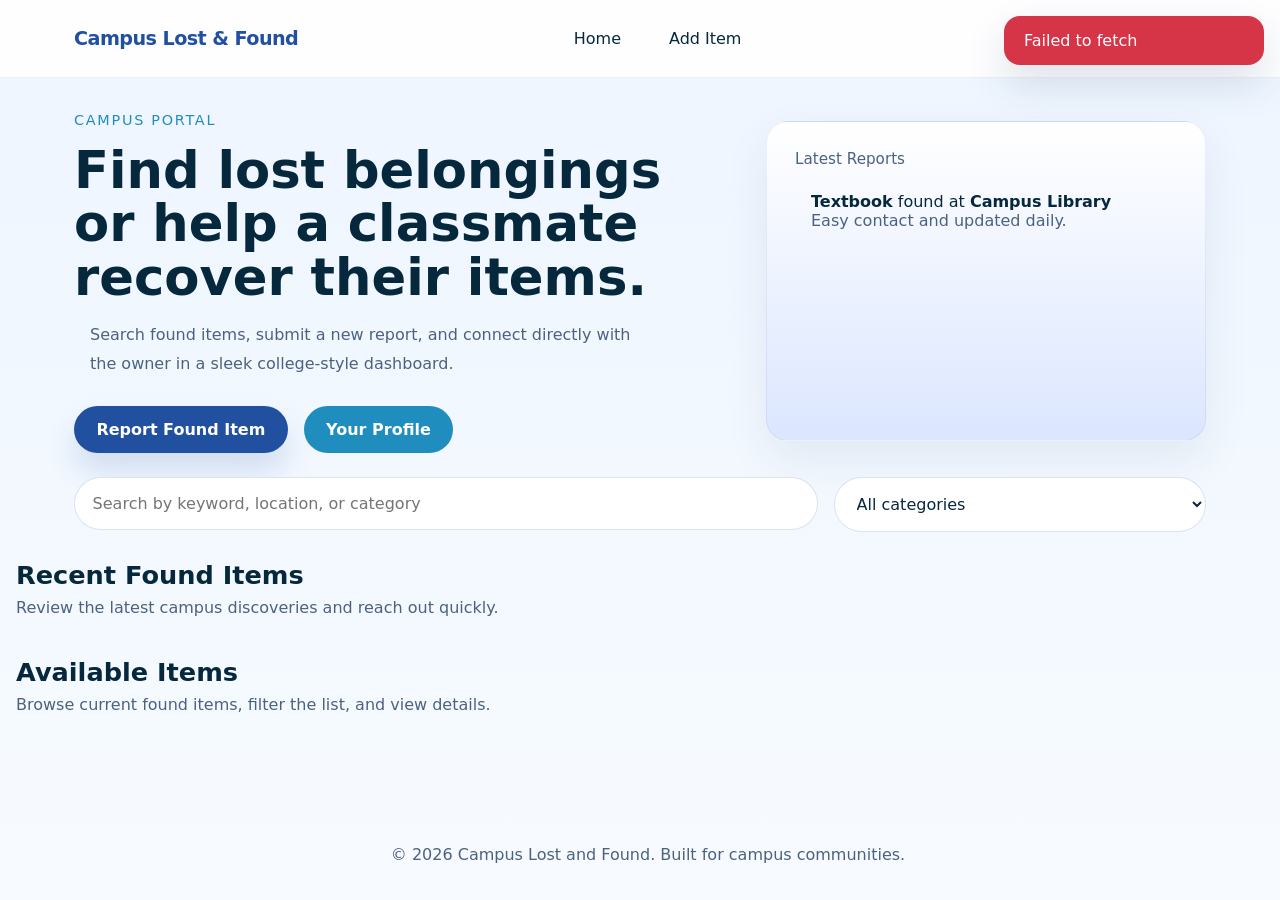
==== index.html @ 1984b352 "Moved" ====
<!DOCTYPE html>
<html lang="en">
<head>
  <meta charset="UTF-8" />
  <meta name="viewport" content="width=device-width, initial-scale=1.0" />
  <title>Campus Lost and Found</title>
  <link rel="icon" type="image/png" href="assets/icons/school.png">
  <link rel="stylesheet" href="css/style.css" />
  <link rel="stylesheet" href="css/home.css" />
  <link rel="stylesheet" href="css/responsive.css" />
</head>
<body>
  <div class="page-shell">
    <header class="site-header">
      <nav class="navbar">
        <a href="index.html" class="brand">Campus Lost & Found</a>
        <div class="nav-links" id="mainNav">
          <a href="index.html">Home</a>
          <a href="add-item.html">Add Item</a>
        </div>
        <div class="nav-actions" id="nav-auth">
          <a href="login.html">Login</a>
          <a href="register.html">Register</a>
        </div>
        <button class="nav-toggle" id="navToggle" aria-label="Toggle navigation">☰</button>
      </nav>
    </header>

    <main class="page-content">
      <section class="hero hero-home">
        <div class="hero-copy">
          <span class="eyebrow">Campus Portal</span>
          <h1>Find lost belongings or help a classmate recover their items.</h1>
          <p>Search found items, submit a new report, and connect directly with the owner in a sleek college-style dashboard.</p>
          <div class="hero-actions">
            <a href="add-item.html" class="btn btn-primary">Report Found Item</a>
            <a href="profile.html" class="btn btn-secondary">Your Profile</a>
          </div>
        </div>
        <div class="hero-visual">
          <div class="hero-card">
            <div class="hero-card-top">Latest Reports</div>
            <div class="hero-card-content">
              <p><strong>Textbook</strong> found at <strong>Campus Library</strong></p>
              <p class="muted">Easy contact and updated daily.</p>
            </div>
          </div>
        </div>
      </section>

      <section class="search-panel">
        <div class="search-group">
          <label for="searchInput" class="sr-only">Search items</label>
          <input id="searchInput" type="search" placeholder="Search by keyword, location, or category" autocomplete="off" />
        </div>
        <div class="filter-group">
          <label for="categoryFilter" class="sr-only">Filter category</label>
          <select id="categoryFilter">
            <option value="all">All categories</option>
            <option value="electronics">Electronics</option>
            <option value="books">Books</option>
            <option value="keys">Keys</option>
            <option value="accessories">Accessories</option>
            <option value="other">Other</option>
          </select>
        </div>
      </section>

      <section class="recent-section">
        <div class="section-header">
          <h2>Recent Found Items</h2>
          <p>Review the latest campus discoveries and reach out quickly.</p>
        </div>
        <div id="recentItems" class="recent-grid"></div>
      </section>

      <section class="items-section">
        <div class="section-header">
          <h2>Available Items</h2>
          <p>Browse current found items, filter the list, and view details.</p>
        </div>
        <div id="itemsGrid" class="card-grid"></div>
        <div id="emptyState" class="empty-state hidden">
          <h3>No items found</h3>
          <p>Try a different search term or category to discover more.</p>
          <a href="add-item.html" class="btn btn-primary">Report an Item</a>
        </div>
      </section>
    </main>

    <footer class="site-footer">
      <div>
        <p>&copy; 2026 Campus Lost and Found. Built for campus communities.</p>
      </div>
    </footer>
  </div>

  <div id="toastContainer" class="toast-container"></div>
  <div id="globalLoader" class="loader-overlay hidden"><div class="loader"></div></div>

  <script type="module" src="js/auth.js"></script>
  <script type="module" src="js/app.js"></script>
</body>
</html>
---- css/style.css ----
:root {
  --bg: #f7fbff;
  --surface: #ffffff;
  --surface-strong: #edf4ff;
  --surface-muted: #d8e4ff;
  --text: #06283d;
  --text-muted: #4b627f;
  --primary: #2150a0;
  --primary-light: #3d72b4;
  --secondary: #1f8dbe;
  --border: rgba(33, 80, 160, 0.12);
  --shadow: 0 18px 45px rgba(19, 55, 91, 0.08);
  --radius: 22px;
  --radius-sm: 14px;
}

* {
  box-sizing: border-box;
}

html {
  scroll-behavior: smooth;
}

body {
  margin: 0;
  min-height: 100%;
  font-family: Inter, system-ui, -apple-system, BlinkMacSystemFont, "Segoe UI", sans-serif;
  background: linear-gradient(180deg, #eef5ff 0%, #f7fbff 100%);
  color: var(--text);
}

h2,
p {
  padding-left: 1rem;
}

img {
  max-width: 100%;
  display: block;
}

a {
  color: inherit;
  text-decoration: none;
}

button,
input,
textarea,
select {
  font: inherit;
}

button {
  cursor: pointer;
}

.page-shell {
  display: flex;
  flex-direction: column;
  min-height: 100vh;
}

.site-header,
.site-footer {
  width: 100%;
}

.site-header {
  backdrop-filter: blur(18px);
  background: rgba(255, 255, 255, 0.9);
  position: sticky;
  top: 0;
  z-index: 20;
  border-bottom: 1px solid rgba(33, 80, 160, 0.08);
}

.navbar {
  max-width: 1180px;
  margin: 0 auto;
  padding: 1rem 1.5rem;
  display: flex;
  align-items: center;
  justify-content: space-between;
  gap: 1rem;
}

.brand {
  font-size: 1.2rem;
  font-weight: 700;
  letter-spacing: -0.03em;
  color: var(--primary);
}

.nav-links,
.nav-actions {
  display: flex;
  gap: 1rem;
  align-items: center;
}

.nav-links a,
.nav-actions a,
.nav-actions button {
  padding: 0.8rem 1rem;
  border-radius: 999px;
  transition: transform 0.2s ease, background 0.2s ease, color 0.2s ease;
  color: var(--text);
  font-weight: 500;
}

.nav-links a:hover,
.nav-actions a:hover,
.nav-actions button:hover {
  transform: translateY(-1px);
}

.btn {
  display: inline-flex;
  align-items: center;
  justify-content: center;
  border: none;
  border-radius: 999px;
  padding: 0.85rem 1.4rem;
  font-weight: 600;
  transition: transform 0.2s ease, box-shadow 0.2s ease, background 0.2s ease;
  text-decoration: none;
}

.btn:hover {
  transform: translateY(-1px);
}

.btn-primary {
  background: var(--primary);
  color: #fff;
  box-shadow: 0 18px 30px rgba(33, 80, 160, 0.16);
}

.btn-secondary {
  background: var(--secondary);
  color: #fff;
}

.btn-ghost {
  background: transparent;
  color: var(--primary);
  border: 1px solid rgba(33, 80, 160, 0.16);
}

.btn-block {
  width: 100%;
}

.btn-sm {
  padding: 0.6rem 1rem;
  font-size: 0.9rem;
  border-radius: 8px;
}

.btn-warn {
  background: #f19a3e;
  color: #fff;
}

.btn-danger {
  background: #d63447;
  color: #fff;
}

.card-shadow {
  background: var(--surface);
  border-radius: var(--radius);
  box-shadow: var(--shadow);
  border: 1px solid rgba(33, 80, 160, 0.08);
}

.section-header {
  margin-bottom: 1rem;
}

.section-header h2 {
  margin: 0;
  font-size: clamp(1.55rem, 2vw, 2rem);
}

.section-header p {
  color: var(--text-muted);
  margin-top: 0.5rem;
}

.hero,
.auth-shell,
.profile-shell,
.details-shell {
  width: 100%;
}

.empty-state {
  margin: 2rem auto;
  padding: 2rem;
  border-radius: var(--radius-sm);
  background: var(--surface-strong);
  border: 1px dashed rgba(33, 80, 160, 0.2);
  text-align: center;
}

.empty-state.hidden {
  display: none;
}

.empty-state h3 {
  margin-top: 0;
}

.muted {
  color: var(--text-muted);
}

.sr-only {
  position: absolute;
  width: 1px;
  height: 1px;
  padding: 0;
  margin: -1px;
  overflow: hidden;
  clip: rect(0, 0, 0, 0);
  white-space: nowrap;
  border: 0;
}

.loader-overlay {
  position: fixed;
  inset: 0;
  display: grid;
  place-items: center;
  background: rgba(255, 255, 255, 0.72);
  z-index: 50;
}

.loader-overlay.hidden {
  display: none;
}

.loader {
  width: 3rem;
  height: 3rem;
  border: 5px solid rgba(33, 80, 160, 0.18);
  border-top-color: var(--primary);
  border-radius: 50%;
  animation: spin 1s linear infinite;
}

@keyframes spin {
  to {
    transform: rotate(360deg);
  }
}

.toast-container {
  position: fixed;
  right: 1rem;
  top: 1rem;
  display: flex;
  flex-direction: column;
  gap: 0.75rem;
  z-index: 60;
}

.toast {
  padding: 0.95rem 1.25rem;
  border-radius: 1rem;
  color: #fff;
  min-width: 260px;
  box-shadow: 0 18px 40px rgba(19, 55, 91, 0.14);
  opacity: 1;
  transition: opacity 0.3s ease, transform 0.3s ease;
}

.toast-success {
  background: #1d6ade;
}

.toast-error {
  background: #d63447;
}

.toast-warning {
  background: #f19a3e;
}

.toast-hide {
  opacity: 0;
  transform: translateY(-10px);
}

.site-footer {
  margin-top: auto;
  padding: 1.25rem 1.5rem;
  text-align: center;
  color: var(--text-muted);
}

.nav-toggle {
  display: none;
  border: none;
  background: transparent;
  font-size: 1.3rem;
  color: var(--primary);
}
---- css/home.css ----
.hero-home {
  display: grid;
  grid-template-columns: 1.2fr 0.8fr;
  gap: 2rem;
  max-width: 1180px;
  margin: 2rem auto 1.5rem;
  padding: 0 1.5rem;
  align-items: center;
}

.hero-copy {
  max-width: 620px;
}

.hero-copy .eyebrow {
  display: inline-flex;
  margin-bottom: 1rem;
  color: var(--secondary);
  text-transform: uppercase;
  letter-spacing: 0.12em;
  font-size: 0.9rem;
}

.hero-copy h1 {
  font-size: clamp(2.6rem, 4vw, 3.5rem);
  margin: 0 0 1rem;
  line-height: 1.05;
}

.hero-copy p {
  color: var(--text-muted);
  max-width: 560px;
  margin-bottom: 1.75rem;
  line-height: 1.8;
}

.hero-actions {
  display: flex;
  gap: 1rem;
  flex-wrap: wrap;
}

.hero-visual {
  display: grid;
  place-items: center;
}

.hero-card {
  width: 100%;
  min-height: 320px;
  border-radius: var(--radius);
  padding: 1.75rem;
  background: linear-gradient(180deg, #ffffff 0%, #dbe6ff 100%);
  box-shadow: var(--shadow);
  border: 1px solid rgba(33, 80, 160, 0.08);
}

.hero-card-top {
  font-size: 0.95rem;
  color: var(--text-muted);
  margin-bottom: 1.5rem;
}

.hero-card-content h3,
.hero-card-content p {
  margin: 0;
}

.search-panel {
  max-width: 1180px;
  margin: 0 auto 1.75rem;
  padding: 0 1.5rem;
  display: grid;
  grid-template-columns: 2fr 1fr;
  gap: 1rem;
}

.search-group input,
.filter-group select {
  width: 100%;
  border-radius: 999px;
  border: 1px solid rgba(33, 80, 160, 0.16);
  padding: 1rem 1.1rem;
  background: #ffffff;
  color: var(--text);
}

.card-grid {
  display: grid;
  grid-template-columns: repeat(3, minmax(0, 1fr));
  gap: 1.5rem;
}

.recent-grid {
  display: grid;
  grid-template-columns: repeat(3, minmax(0, 1fr));
  gap: 1rem;
  margin-bottom: 1.5rem;
}

.item-card,
.recent-card {
  border-radius: var(--radius);
  background: var(--surface);
  overflow: hidden;
  display: flex;
  flex-direction: column;
}

.item-card {
  transition: transform 0.25s ease, box-shadow 0.25s ease;
}

.item-card:hover {
  transform: translateY(-4px);
}

.item-image {
  min-height: 180px;
  background-size: cover;
  background-position: center;
}

.item-card-body {
  padding: 1.35rem;
  display: grid;
  gap: 0.85rem;
}

.item-tag {
  display: inline-flex;
  padding: 0.4rem 0.85rem;
  border-radius: 999px;
  background: rgba(33, 80, 160, 0.08);
  color: var(--primary);
  font-size: 0.85rem;
  width: fit-content;
}

.item-card-body h3 {
  margin: 0;
  font-size: 1.2rem;
}

.card-meta {
  display: flex;
  justify-content: space-between;
  gap: 1rem;
  color: var(--text-muted);
  font-size: 0.9rem;
}

.item-card-actions {
  padding: 1rem 1.35rem 1.35rem;
  display: flex;
  gap: 0.75rem;
  justify-content: flex-end;
  flex-wrap: wrap;
}

.recent-card {
  border: 1px solid rgba(33, 80, 160, 0.08);
  padding: 1.35rem;
  background: #f5f9ff;
}

.recent-card h3 {
  margin: 0 0 0.45rem;
}

.recent-card span {
  display: inline-flex;
  margin-top: 1rem;
  color: var(--text-muted);
  font-size: 0.91rem;
}

.details-shell {
  max-width: 1080px;
  margin: 2rem auto;
  padding: 0 1.5rem;
}

.details-panel {
  overflow: hidden;
}

.details-hero {
  min-height: 420px;
  background-size: cover;
  background-position: center;
}

.details-content {
  padding: 2rem;
  display: grid;
  gap: 1.2rem;
}

.details-meta {
  display: flex;
  flex-wrap: wrap;
  gap: 1.5rem;
  color: var(--text-muted);
  font-weight: 500;
}

.details-section {
  padding: 1.5rem;
  background: var(--surface-strong);
  border-radius: var(--radius-sm);
}

.details-section h3 {
  margin-top: 0;
  color: var(--text);
}

.details-description {
  color: var(--text-muted);
  line-height: 1.85;
  margin: 0;
}

.details-actions {
  display: flex;
  gap: 1rem;
  flex-wrap: wrap;
}

.profile-card {
  max-width: 1180px;
  margin: 2rem auto 1.5rem;
  padding: 1.75rem;
}

.profile-summary {
  display: grid;
  gap: 0.5rem;
}

.profile-summary .eyebrow {
  color: var(--secondary);
  text-transform: uppercase;
  letter-spacing: 0.12em;
  font-size: 0.85rem;
}

.profile-summary h1 {
  margin: 0;
  font-size: clamp(2rem, 2.5vw, 2.6rem);
}

.profile-summary p {
  color: var(--text-muted);
  margin: 0;
}
---- css/responsive.css ----
@media (max-width: 1080px) {
  .hero-home {
    grid-template-columns: 1fr;
  }

  .search-panel {
    grid-template-columns: 1fr;
  }

  .card-grid,
  .recent-grid {
    grid-template-columns: repeat(2, minmax(0, 1fr));
  }
}

@media (max-width: 760px) {
  .navbar {
    flex-wrap: wrap;
    justify-content: space-between;
  }

  .nav-links,
  .nav-actions {
    width: 100%;
    justify-content: center;
    flex-wrap: wrap;
    margin-top: 0.75rem;
    display: none;
  }

  .nav-toggle {
    display: block;
  }

  .nav-links.nav-open,
  .nav-actions.nav-open {
    display: flex;
  }

  .hero-home {
    padding: 1.5rem;
  }

  .card-grid,
  .recent-grid {
    grid-template-columns: 1fr;
  }

  .details-hero {
    min-height: 240px;
  }

  .auth-card {
    margin: 1.5rem 1rem;
    padding: 1.5rem;
  }

  .site-footer,
  .navbar,
  .auth-footer {
    padding: 1rem;
  }
}

@media (max-width: 520px) {
  .navbar,
  .hero-home,
  .search-panel,
  .details-shell,
  .profile-card {
    padding: 0 1rem;
  }

  .hero-copy h1 {
    font-size: 2rem;
  }

  .item-card-actions {
    justify-content: stretch;
  }
}
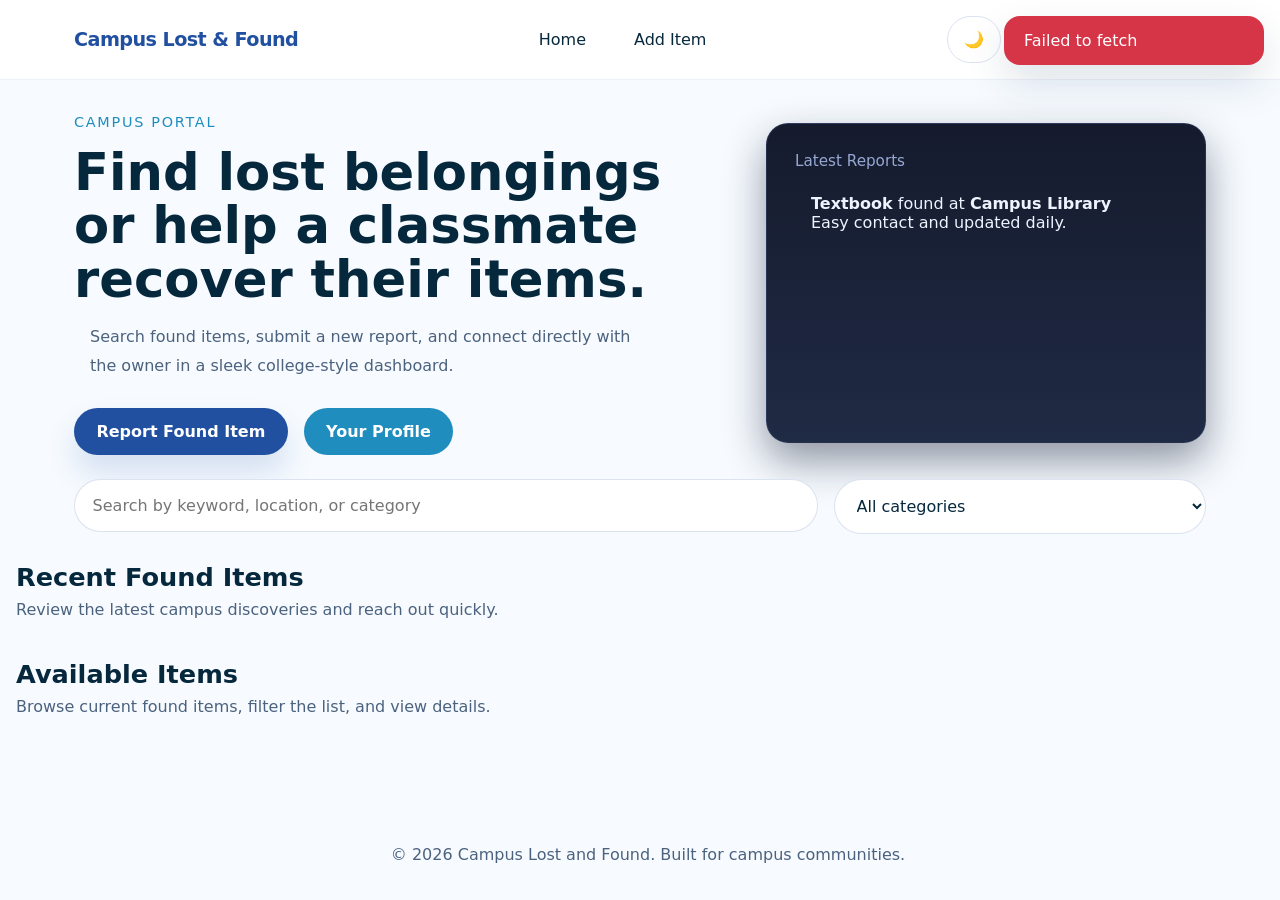
==== commit f4c531ba: "added dark theme" ====
--- a/index.html
+++ b/index.html
@@ -1,104 +1,104 @@
-<!DOCTYPE html>
-<html lang="en">
-<head>
-  <meta charset="UTF-8" />
-  <meta name="viewport" content="width=device-width, initial-scale=1.0" />
-  <title>Campus Lost and Found</title>
-  <link rel="icon" type="image/png" href="assets/icons/school.png">
-  <link rel="stylesheet" href="css/style.css" />
-  <link rel="stylesheet" href="css/home.css" />
-  <link rel="stylesheet" href="css/responsive.css" />
-</head>
-<body>
-  <div class="page-shell">
-    <header class="site-header">
-      <nav class="navbar">
-        <a href="index.html" class="brand">Campus Lost & Found</a>
-        <div class="nav-links" id="mainNav">
-          <a href="index.html">Home</a>
-          <a href="add-item.html">Add Item</a>
-        </div>
-        <div class="nav-actions" id="nav-auth">
-          <a href="login.html">Login</a>
-          <a href="register.html">Register</a>
-        </div>
-        <button class="nav-toggle" id="navToggle" aria-label="Toggle navigation">☰</button>
-      </nav>
-    </header>
-
-    <main class="page-content">
-      <section class="hero hero-home">
-        <div class="hero-copy">
-          <span class="eyebrow">Campus Portal</span>
-          <h1>Find lost belongings or help a classmate recover their items.</h1>
-          <p>Search found items, submit a new report, and connect directly with the owner in a sleek college-style dashboard.</p>
-          <div class="hero-actions">
-            <a href="add-item.html" class="btn btn-primary">Report Found Item</a>
-            <a href="profile.html" class="btn btn-secondary">Your Profile</a>
-          </div>
-        </div>
-        <div class="hero-visual">
-          <div class="hero-card">
-            <div class="hero-card-top">Latest Reports</div>
-            <div class="hero-card-content">
-              <p><strong>Textbook</strong> found at <strong>Campus Library</strong></p>
-              <p class="muted">Easy contact and updated daily.</p>
-            </div>
-          </div>
-        </div>
-      </section>
-
-      <section class="search-panel">
-        <div class="search-group">
-          <label for="searchInput" class="sr-only">Search items</label>
-          <input id="searchInput" type="search" placeholder="Search by keyword, location, or category" autocomplete="off" />
-        </div>
-        <div class="filter-group">
-          <label for="categoryFilter" class="sr-only">Filter category</label>
-          <select id="categoryFilter">
-            <option value="all">All categories</option>
-            <option value="electronics">Electronics</option>
-            <option value="books">Books</option>
-            <option value="keys">Keys</option>
-            <option value="accessories">Accessories</option>
-            <option value="other">Other</option>
-          </select>
-        </div>
-      </section>
-
-      <section class="recent-section">
-        <div class="section-header">
-          <h2>Recent Found Items</h2>
-          <p>Review the latest campus discoveries and reach out quickly.</p>
-        </div>
-        <div id="recentItems" class="recent-grid"></div>
-      </section>
-
-      <section class="items-section">
-        <div class="section-header">
-          <h2>Available Items</h2>
-          <p>Browse current found items, filter the list, and view details.</p>
-        </div>
-        <div id="itemsGrid" class="card-grid"></div>
-        <div id="emptyState" class="empty-state hidden">
-          <h3>No items found</h3>
-          <p>Try a different search term or category to discover more.</p>
-          <a href="add-item.html" class="btn btn-primary">Report an Item</a>
-        </div>
-      </section>
-    </main>
-
-    <footer class="site-footer">
-      <div>
-        <p>&copy; 2026 Campus Lost and Found. Built for campus communities.</p>
-      </div>
-    </footer>
-  </div>
-
-  <div id="toastContainer" class="toast-container"></div>
-  <div id="globalLoader" class="loader-overlay hidden"><div class="loader"></div></div>
-
-  <script type="module" src="js/auth.js"></script>
-  <script type="module" src="js/app.js"></script>
-</body>
-</html>
+<!DOCTYPE html>
+<html lang="en">
+<head>
+  <meta charset="UTF-8" />
+  <meta name="viewport" content="width=device-width, initial-scale=1.0" />
+  <title>Campus Lost and Found</title>
+  <link rel="icon" type="image/png" href="assets/icons/school.png">
+  <link rel="stylesheet" href="css/style.css" />
+  <link rel="stylesheet" href="css/home.css" />
+  <link rel="stylesheet" href="css/responsive.css" />
+</head>
+<body>
+  <div class="page-shell">
+    <header class="site-header">
+      <nav class="navbar">
+        <a href="index.html" class="brand">Campus Lost & Found</a>
+        <div class="nav-links" id="mainNav">
+          <a href="index.html">Home</a>
+          <a href="add-item.html">Add Item</a>
+        </div>
+        <div class="nav-actions" id="nav-auth">
+          <a href="login.html">Login</a>
+          <a href="register.html">Register</a>
+        </div>
+        <button type="button" class="nav-toggle" id="navToggle" aria-label="Toggle navigation">☰</button>
+      </nav>
+    </header>
+
+    <main class="page-content">
+      <section class="hero hero-home">
+        <div class="hero-copy">
+          <span class="eyebrow">Campus Portal</span>
+          <h1>Find lost belongings or help a classmate recover their items.</h1>
+          <p>Search found items, submit a new report, and connect directly with the owner in a sleek college-style dashboard.</p>
+          <div class="hero-actions">
+            <a href="add-item.html" class="btn btn-primary">Report Found Item</a>
+            <a href="profile.html" class="btn btn-secondary">Your Profile</a>
+          </div>
+        </div>
+        <div class="hero-visual">
+          <div class="hero-card">
+            <div class="hero-card-top">Latest Reports</div>
+            <div class="hero-card-content">
+              <p><strong>Textbook</strong> found at <strong>Campus Library</strong></p>
+              <p class="muted">Easy contact and updated daily.</p>
+            </div>
+          </div>
+        </div>
+      </section>
+
+      <section class="search-panel">
+        <div class="search-group">
+          <label for="searchInput" class="sr-only">Search items</label>
+          <input id="searchInput" type="search" placeholder="Search by keyword, location, or category" autocomplete="off" />
+        </div>
+        <div class="filter-group">
+          <label for="categoryFilter" class="sr-only">Filter category</label>
+          <select id="categoryFilter">
+            <option value="all">All categories</option>
+            <option value="electronics">Electronics</option>
+            <option value="books">Books</option>
+            <option value="keys">Keys</option>
+            <option value="accessories">Accessories</option>
+            <option value="other">Other</option>
+          </select>
+        </div>
+      </section>
+
+      <section class="recent-section">
+        <div class="section-header">
+          <h2>Recent Found Items</h2>
+          <p>Review the latest campus discoveries and reach out quickly.</p>
+        </div>
+        <div id="recentItems" class="recent-grid"></div>
+      </section>
+
+      <section class="items-section">
+        <div class="section-header">
+          <h2>Available Items</h2>
+          <p>Browse current found items, filter the list, and view details.</p>
+        </div>
+        <div id="itemsGrid" class="card-grid"></div>
+        <div id="emptyState" class="empty-state hidden">
+          <h3>No items found</h3>
+          <p>Try a different search term or category to discover more.</p>
+          <a href="add-item.html" class="btn btn-primary">Report an Item</a>
+        </div>
+      </section>
+    </main>
+
+    <footer class="site-footer">
+      <div>
+        <p>&copy; 2026 Campus Lost and Found. Built for campus communities.</p>
+      </div>
+    </footer>
+  </div>
+
+  <div id="toastContainer" class="toast-container"></div>
+  <div id="globalLoader" class="loader-overlay hidden"><div class="loader"></div></div>
+
+  <script type="module" src="js/auth.js"></script>
+  <script type="module" src="js/app.js"></script>
+</body>
+</html>
--- a/css/style.css
+++ b/css/style.css
@@ -1,311 +1,340 @@
-:root {
-  --bg: #f7fbff;
-  --surface: #ffffff;
-  --surface-strong: #edf4ff;
-  --surface-muted: #d8e4ff;
-  --text: #06283d;
-  --text-muted: #4b627f;
-  --primary: #2150a0;
-  --primary-light: #3d72b4;
-  --secondary: #1f8dbe;
-  --border: rgba(33, 80, 160, 0.12);
-  --shadow: 0 18px 45px rgba(19, 55, 91, 0.08);
-  --radius: 22px;
-  --radius-sm: 14px;
-}
-
-* {
-  box-sizing: border-box;
-}
-
-html {
-  scroll-behavior: smooth;
-}
-
-body {
-  margin: 0;
-  min-height: 100%;
-  font-family: Inter, system-ui, -apple-system, BlinkMacSystemFont, "Segoe UI", sans-serif;
-  background: linear-gradient(180deg, #eef5ff 0%, #f7fbff 100%);
-  color: var(--text);
-}
-
-h2,
-p {
-  padding-left: 1rem;
-}
-
-img {
-  max-width: 100%;
-  display: block;
-}
-
-a {
-  color: inherit;
-  text-decoration: none;
-}
-
-button,
-input,
-textarea,
-select {
-  font: inherit;
-}
-
-button {
-  cursor: pointer;
-}
-
-.page-shell {
-  display: flex;
-  flex-direction: column;
-  min-height: 100vh;
-}
-
-.site-header,
-.site-footer {
-  width: 100%;
-}
-
-.site-header {
-  backdrop-filter: blur(18px);
-  background: rgba(255, 255, 255, 0.9);
-  position: sticky;
-  top: 0;
-  z-index: 20;
-  border-bottom: 1px solid rgba(33, 80, 160, 0.08);
-}
-
-.navbar {
-  max-width: 1180px;
-  margin: 0 auto;
-  padding: 1rem 1.5rem;
-  display: flex;
-  align-items: center;
-  justify-content: space-between;
-  gap: 1rem;
-}
-
-.brand {
-  font-size: 1.2rem;
-  font-weight: 700;
-  letter-spacing: -0.03em;
-  color: var(--primary);
-}
-
-.nav-links,
-.nav-actions {
-  display: flex;
-  gap: 1rem;
-  align-items: center;
-}
-
-.nav-links a,
-.nav-actions a,
-.nav-actions button {
-  padding: 0.8rem 1rem;
-  border-radius: 999px;
-  transition: transform 0.2s ease, background 0.2s ease, color 0.2s ease;
-  color: var(--text);
-  font-weight: 500;
-}
-
-.nav-links a:hover,
-.nav-actions a:hover,
-.nav-actions button:hover {
-  transform: translateY(-1px);
-}
-
-.btn {
-  display: inline-flex;
-  align-items: center;
-  justify-content: center;
-  border: none;
-  border-radius: 999px;
-  padding: 0.85rem 1.4rem;
-  font-weight: 600;
-  transition: transform 0.2s ease, box-shadow 0.2s ease, background 0.2s ease;
-  text-decoration: none;
-}
-
-.btn:hover {
-  transform: translateY(-1px);
-}
-
-.btn-primary {
-  background: var(--primary);
-  color: #fff;
-  box-shadow: 0 18px 30px rgba(33, 80, 160, 0.16);
-}
-
-.btn-secondary {
-  background: var(--secondary);
-  color: #fff;
-}
-
-.btn-ghost {
-  background: transparent;
-  color: var(--primary);
-  border: 1px solid rgba(33, 80, 160, 0.16);
-}
-
-.btn-block {
-  width: 100%;
-}
-
-.btn-sm {
-  padding: 0.6rem 1rem;
-  font-size: 0.9rem;
-  border-radius: 8px;
-}
-
-.btn-warn {
-  background: #f19a3e;
-  color: #fff;
-}
-
-.btn-danger {
-  background: #d63447;
-  color: #fff;
-}
-
-.card-shadow {
-  background: var(--surface);
-  border-radius: var(--radius);
-  box-shadow: var(--shadow);
-  border: 1px solid rgba(33, 80, 160, 0.08);
-}
-
-.section-header {
-  margin-bottom: 1rem;
-}
-
-.section-header h2 {
-  margin: 0;
-  font-size: clamp(1.55rem, 2vw, 2rem);
-}
-
-.section-header p {
-  color: var(--text-muted);
-  margin-top: 0.5rem;
-}
-
-.hero,
-.auth-shell,
-.profile-shell,
-.details-shell {
-  width: 100%;
-}
-
-.empty-state {
-  margin: 2rem auto;
-  padding: 2rem;
-  border-radius: var(--radius-sm);
-  background: var(--surface-strong);
-  border: 1px dashed rgba(33, 80, 160, 0.2);
-  text-align: center;
-}
-
-.empty-state.hidden {
-  display: none;
-}
-
-.empty-state h3 {
-  margin-top: 0;
-}
-
-.muted {
-  color: var(--text-muted);
-}
-
-.sr-only {
-  position: absolute;
-  width: 1px;
-  height: 1px;
-  padding: 0;
-  margin: -1px;
-  overflow: hidden;
-  clip: rect(0, 0, 0, 0);
-  white-space: nowrap;
-  border: 0;
-}
-
-.loader-overlay {
-  position: fixed;
-  inset: 0;
-  display: grid;
-  place-items: center;
-  background: rgba(255, 255, 255, 0.72);
-  z-index: 50;
-}
-
-.loader-overlay.hidden {
-  display: none;
-}
-
-.loader {
-  width: 3rem;
-  height: 3rem;
-  border: 5px solid rgba(33, 80, 160, 0.18);
-  border-top-color: var(--primary);
-  border-radius: 50%;
-  animation: spin 1s linear infinite;
-}
-
-@keyframes spin {
-  to {
-    transform: rotate(360deg);
-  }
-}
-
-.toast-container {
-  position: fixed;
-  right: 1rem;
-  top: 1rem;
-  display: flex;
-  flex-direction: column;
-  gap: 0.75rem;
-  z-index: 60;
-}
-
-.toast {
-  padding: 0.95rem 1.25rem;
-  border-radius: 1rem;
-  color: #fff;
-  min-width: 260px;
-  box-shadow: 0 18px 40px rgba(19, 55, 91, 0.14);
-  opacity: 1;
-  transition: opacity 0.3s ease, transform 0.3s ease;
-}
-
-.toast-success {
-  background: #1d6ade;
-}
-
-.toast-error {
-  background: #d63447;
-}
-
-.toast-warning {
-  background: #f19a3e;
-}
-
-.toast-hide {
-  opacity: 0;
-  transform: translateY(-10px);
-}
-
-.site-footer {
-  margin-top: auto;
-  padding: 1.25rem 1.5rem;
-  text-align: center;
-  color: var(--text-muted);
-}
-
-.nav-toggle {
-  display: none;
-  border: none;
-  background: transparent;
-  font-size: 1.3rem;
-  color: var(--primary);
-}
+:root {
+  --bg: #f7fbff;
+  --surface: #ffffff;
+  --surface-strong: #edf4ff;
+  --surface-muted: #d8e4ff;
+  --text: #06283d;
+  --text-muted: #4b627f;
+  --primary: #2150a0;
+  --primary-light: #3d72b4;
+  --secondary: #1f8dbe;
+  --border: rgba(33, 80, 160, 0.12);
+  --shadow: 0 18px 45px rgba(19, 55, 91, 0.08);
+  --radius: 22px;
+  --radius-sm: 14px;
+}
+
+body.dark-theme {
+  --bg: #090d16;
+  --surface: #111827;
+  --surface-strong: #141d2f;
+  --surface-muted: #1f293b;
+  --text: #e7f1ff;
+  --text-muted: #9bb5db;
+  --primary: #64b5ff;
+  --primary-light: #8cc9ff;
+  --secondary: #7c9cff;
+  --border: rgba(100, 181, 255, 0.18);
+  --shadow: 0 22px 60px rgba(0, 0, 0, 0.35);
+  background: linear-gradient(180deg, #090d16 0%, #0d1424 100%);
+}
+
+body.dark-theme .site-header {
+  background: rgba(11, 18, 34, 0.9);
+  border-bottom: 1px solid rgba(100, 181, 255, 0.14);
+}
+
+body.dark-theme .loader-overlay {
+  background: rgba(8, 13, 24, 0.8);
+}
+
+* {
+  box-sizing: border-box;
+}
+
+html {
+  scroll-behavior: smooth;
+}
+
+body {
+  margin: 0;
+  min-height: 100%;
+  font-family: Inter, system-ui, -apple-system, BlinkMacSystemFont, "Segoe UI", sans-serif;
+  background: var(--bg);
+  color: var(--text);
+}
+
+h2,
+p {
+  padding-left: 1rem;
+}
+
+img {
+  max-width: 100%;
+  display: block;
+}
+
+a {
+  color: inherit;
+  text-decoration: none;
+}
+
+button,
+input,
+textarea,
+select {
+  font: inherit;
+}
+
+button {
+  cursor: pointer;
+}
+
+.page-shell {
+  display: flex;
+  flex-direction: column;
+  min-height: 100vh;
+}
+
+.site-header,
+.site-footer {
+  width: 100%;
+}
+
+.site-header {
+  backdrop-filter: blur(18px);
+  background: rgba(255, 255, 255, 0.9);
+  position: sticky;
+  top: 0;
+  z-index: 20;
+  border-bottom: 1px solid rgba(33, 80, 160, 0.08);
+}
+
+body.dark-theme .site-header {
+  background: rgba(11, 18, 34, 0.9);
+  border-bottom: 1px solid rgba(100, 181, 255, 0.14);
+}
+
+.navbar {
+  max-width: 1180px;
+  margin: 0 auto;
+  padding: 1rem 1.5rem;
+  display: flex;
+  align-items: center;
+  justify-content: space-between;
+  gap: 1rem;
+}
+
+.brand {
+  font-size: 1.2rem;
+  font-weight: 700;
+  letter-spacing: -0.03em;
+  color: var(--primary);
+}
+
+.nav-links,
+.nav-actions {
+  display: flex;
+  gap: 1rem;
+  align-items: center;
+}
+
+.nav-links a,
+.nav-actions a,
+.nav-actions button {
+  padding: 0.8rem 1rem;
+  border-radius: 999px;
+  transition: transform 0.2s ease, background 0.2s ease, color 0.2s ease;
+  color: var(--text);
+  font-weight: 500;
+}
+
+.nav-links a:hover,
+.nav-actions a:hover,
+.nav-actions button:hover {
+  transform: translateY(-1px);
+}
+
+.btn {
+  display: inline-flex;
+  align-items: center;
+  justify-content: center;
+  border: none;
+  border-radius: 999px;
+  padding: 0.85rem 1.4rem;
+  font-weight: 600;
+  transition: transform 0.2s ease, box-shadow 0.2s ease, background 0.2s ease;
+  text-decoration: none;
+}
+
+.btn:hover {
+  transform: translateY(-1px);
+}
+
+.btn-primary {
+  background: var(--primary);
+  color: #fff;
+  box-shadow: 0 18px 30px rgba(33, 80, 160, 0.16);
+}
+
+.btn-secondary {
+  background: var(--secondary);
+  color: #fff;
+}
+
+.btn-ghost {
+  background: transparent;
+  color: var(--primary);
+  border: 1px solid rgba(33, 80, 160, 0.16);
+}
+
+.btn-block {
+  width: 100%;
+}
+
+.btn-sm {
+  padding: 0.6rem 1rem;
+  font-size: 0.9rem;
+  border-radius: 8px;
+}
+
+.btn-warn {
+  background: #f19a3e;
+  color: #fff;
+}
+
+.btn-danger {
+  background: #d63447;
+  color: #fff;
+}
+
+.card-shadow {
+  background: var(--surface);
+  border-radius: var(--radius);
+  box-shadow: var(--shadow);
+  border: 1px solid var(--border);
+}
+
+.section-header {
+  margin-bottom: 1rem;
+}
+
+.section-header h2 {
+  margin: 0;
+  font-size: clamp(1.55rem, 2vw, 2rem);
+}
+
+.section-header p {
+  color: var(--text-muted);
+  margin-top: 0.5rem;
+}
+
+.hero,
+.auth-shell,
+.profile-shell,
+.details-shell {
+  width: 100%;
+}
+
+.empty-state {
+  margin: 2rem auto;
+  padding: 2rem;
+  border-radius: var(--radius-sm);
+  background: var(--surface-strong);
+  border: 1px dashed rgba(33, 80, 160, 0.2);
+  text-align: center;
+}
+
+.empty-state.hidden {
+  display: none;
+}
+
+.empty-state h3 {
+  margin-top: 0;
+}
+
+.muted {
+  color: var(--text-muted);
+}
+
+.sr-only {
+  position: absolute;
+  width: 1px;
+  height: 1px;
+  padding: 0;
+  margin: -1px;
+  overflow: hidden;
+  clip: rect(0, 0, 0, 0);
+  white-space: nowrap;
+  border: 0;
+}
+
+.loader-overlay {
+  position: fixed;
+  inset: 0;
+  display: grid;
+  place-items: center;
+  background: rgba(255, 255, 255, 0.72);
+  z-index: 50;
+}
+
+.loader-overlay.hidden {
+  display: none;
+}
+
+.loader {
+  width: 3rem;
+  height: 3rem;
+  border: 5px solid rgba(33, 80, 160, 0.18);
+  border-top-color: var(--primary);
+  border-radius: 50%;
+  animation: spin 1s linear infinite;
+}
+
+@keyframes spin {
+  to {
+    transform: rotate(360deg);
+  }
+}
+
+.toast-container {
+  position: fixed;
+  right: 1rem;
+  top: 1rem;
+  display: flex;
+  flex-direction: column;
+  gap: 0.75rem;
+  z-index: 60;
+}
+
+.toast {
+  padding: 0.95rem 1.25rem;
+  border-radius: 1rem;
+  color: #fff;
+  min-width: 260px;
+  box-shadow: 0 18px 40px rgba(19, 55, 91, 0.14);
+  opacity: 1;
+  transition: opacity 0.3s ease, transform 0.3s ease;
+}
+
+.toast-success {
+  background: #1d6ade;
+}
+
+.toast-error {
+  background: #d63447;
+}
+
+.toast-warning {
+  background: #f19a3e;
+}
+
+.toast-hide {
+  opacity: 0;
+  transform: translateY(-10px);
+}
+
+.site-footer {
+  margin-top: auto;
+  padding: 1.25rem 1.5rem;
+  text-align: center;
+  color: var(--text-muted);
+}
+
+.nav-toggle {
+  display: none;
+  border: none;
+  background: transparent;
+  font-size: 1.3rem;
+  color: var(--primary);
+}
--- a/css/home.css
+++ b/css/home.css
@@ -1,257 +1,277 @@
-.hero-home {
-  display: grid;
-  grid-template-columns: 1.2fr 0.8fr;
-  gap: 2rem;
-  max-width: 1180px;
-  margin: 2rem auto 1.5rem;
-  padding: 0 1.5rem;
-  align-items: center;
-}
-
-.hero-copy {
-  max-width: 620px;
-}
-
-.hero-copy .eyebrow {
-  display: inline-flex;
-  margin-bottom: 1rem;
-  color: var(--secondary);
-  text-transform: uppercase;
-  letter-spacing: 0.12em;
-  font-size: 0.9rem;
-}
-
-.hero-copy h1 {
-  font-size: clamp(2.6rem, 4vw, 3.5rem);
-  margin: 0 0 1rem;
-  line-height: 1.05;
-}
-
-.hero-copy p {
-  color: var(--text-muted);
-  max-width: 560px;
-  margin-bottom: 1.75rem;
-  line-height: 1.8;
-}
-
-.hero-actions {
-  display: flex;
-  gap: 1rem;
-  flex-wrap: wrap;
-}
-
-.hero-visual {
-  display: grid;
-  place-items: center;
-}
-
-.hero-card {
-  width: 100%;
-  min-height: 320px;
-  border-radius: var(--radius);
-  padding: 1.75rem;
-  background: linear-gradient(180deg, #ffffff 0%, #dbe6ff 100%);
-  box-shadow: var(--shadow);
-  border: 1px solid rgba(33, 80, 160, 0.08);
-}
-
-.hero-card-top {
-  font-size: 0.95rem;
-  color: var(--text-muted);
-  margin-bottom: 1.5rem;
-}
-
-.hero-card-content h3,
-.hero-card-content p {
-  margin: 0;
-}
-
-.search-panel {
-  max-width: 1180px;
-  margin: 0 auto 1.75rem;
-  padding: 0 1.5rem;
-  display: grid;
-  grid-template-columns: 2fr 1fr;
-  gap: 1rem;
-}
-
-.search-group input,
-.filter-group select {
-  width: 100%;
-  border-radius: 999px;
-  border: 1px solid rgba(33, 80, 160, 0.16);
-  padding: 1rem 1.1rem;
-  background: #ffffff;
-  color: var(--text);
-}
-
-.card-grid {
-  display: grid;
-  grid-template-columns: repeat(3, minmax(0, 1fr));
-  gap: 1.5rem;
-}
-
-.recent-grid {
-  display: grid;
-  grid-template-columns: repeat(3, minmax(0, 1fr));
-  gap: 1rem;
-  margin-bottom: 1.5rem;
-}
-
-.item-card,
-.recent-card {
-  border-radius: var(--radius);
-  background: var(--surface);
-  overflow: hidden;
-  display: flex;
-  flex-direction: column;
-}
-
-.item-card {
-  transition: transform 0.25s ease, box-shadow 0.25s ease;
-}
-
-.item-card:hover {
-  transform: translateY(-4px);
-}
-
-.item-image {
-  min-height: 180px;
-  background-size: cover;
-  background-position: center;
-}
-
-.item-card-body {
-  padding: 1.35rem;
-  display: grid;
-  gap: 0.85rem;
-}
-
-.item-tag {
-  display: inline-flex;
-  padding: 0.4rem 0.85rem;
-  border-radius: 999px;
-  background: rgba(33, 80, 160, 0.08);
-  color: var(--primary);
-  font-size: 0.85rem;
-  width: fit-content;
-}
-
-.item-card-body h3 {
-  margin: 0;
-  font-size: 1.2rem;
-}
-
-.card-meta {
-  display: flex;
-  justify-content: space-between;
-  gap: 1rem;
-  color: var(--text-muted);
-  font-size: 0.9rem;
-}
-
-.item-card-actions {
-  padding: 1rem 1.35rem 1.35rem;
-  display: flex;
-  gap: 0.75rem;
-  justify-content: flex-end;
-  flex-wrap: wrap;
-}
-
-.recent-card {
-  border: 1px solid rgba(33, 80, 160, 0.08);
-  padding: 1.35rem;
-  background: #f5f9ff;
-}
-
-.recent-card h3 {
-  margin: 0 0 0.45rem;
-}
-
-.recent-card span {
-  display: inline-flex;
-  margin-top: 1rem;
-  color: var(--text-muted);
-  font-size: 0.91rem;
-}
-
-.details-shell {
-  max-width: 1080px;
-  margin: 2rem auto;
-  padding: 0 1.5rem;
-}
-
-.details-panel {
-  overflow: hidden;
-}
-
-.details-hero {
-  min-height: 420px;
-  background-size: cover;
-  background-position: center;
-}
-
-.details-content {
-  padding: 2rem;
-  display: grid;
-  gap: 1.2rem;
-}
-
-.details-meta {
-  display: flex;
-  flex-wrap: wrap;
-  gap: 1.5rem;
-  color: var(--text-muted);
-  font-weight: 500;
-}
-
-.details-section {
-  padding: 1.5rem;
-  background: var(--surface-strong);
-  border-radius: var(--radius-sm);
-}
-
-.details-section h3 {
-  margin-top: 0;
-  color: var(--text);
-}
-
-.details-description {
-  color: var(--text-muted);
-  line-height: 1.85;
-  margin: 0;
-}
-
-.details-actions {
-  display: flex;
-  gap: 1rem;
-  flex-wrap: wrap;
-}
-
-.profile-card {
-  max-width: 1180px;
-  margin: 2rem auto 1.5rem;
-  padding: 1.75rem;
-}
-
-.profile-summary {
-  display: grid;
-  gap: 0.5rem;
-}
-
-.profile-summary .eyebrow {
-  color: var(--secondary);
-  text-transform: uppercase;
-  letter-spacing: 0.12em;
-  font-size: 0.85rem;
-}
-
-.profile-summary h1 {
-  margin: 0;
-  font-size: clamp(2rem, 2.5vw, 2.6rem);
-}
-
-.profile-summary p {
-  color: var(--text-muted);
-  margin: 0;
-}
+.hero-home {
+  display: grid;
+  grid-template-columns: 1.2fr 0.8fr;
+  gap: 2rem;
+  max-width: 1180px;
+  margin: 2rem auto 1.5rem;
+  padding: 0 1.5rem;
+  align-items: center;
+}
+
+.hero-copy {
+  max-width: 620px;
+}
+
+.hero-copy .eyebrow {
+  display: inline-flex;
+  margin-bottom: 1rem;
+  color: var(--secondary);
+  text-transform: uppercase;
+  letter-spacing: 0.12em;
+  font-size: 0.9rem;
+}
+
+.hero-copy h1 {
+  font-size: clamp(2.6rem, 4vw, 3.5rem);
+  margin: 0 0 1rem;
+  line-height: 1.05;
+}
+
+.hero-copy p {
+  color: var(--text-muted);
+  max-width: 560px;
+  margin-bottom: 1.75rem;
+  line-height: 1.8;
+}
+
+.hero-actions {
+  display: flex;
+  gap: 1rem;
+  flex-wrap: wrap;
+}
+
+.hero-visual {
+  display: grid;
+  place-items: center;
+}
+
+.hero-card {
+  width: 100%;
+  min-height: 320px;
+  border-radius: var(--radius);
+  padding: 1.75rem;
+  background: linear-gradient(180deg, #151b2d 0%, #1f2a44 100%);
+  box-shadow: 0 18px 40px rgba(15, 24, 48, 0.45);
+  border: 1px solid rgba(100, 129, 204, 0.2);
+}
+
+body.dark-theme .hero-card {
+  background: linear-gradient(180deg, #ffffff 0%, #dbe6ff 100%);
+  box-shadow: var(--shadow);
+  border: 1px solid rgba(33, 80, 160, 0.08);
+}
+
+.hero-card-top {
+  font-size: 0.95rem;
+  color: #96a8d2;
+  margin-bottom: 1.5rem;
+}
+
+body.dark-theme .hero-card-top {
+  color: var(--text-muted);
+}
+
+.hero-card-content h3,
+.hero-card-content p {
+  margin: 0;
+  color: #eef4ff;
+}
+
+body.dark-theme .hero-card-top {
+  color: #55617f;
+}
+
+body.dark-theme .hero-card-content h3,
+body.dark-theme .hero-card-content p {
+  color: #1f2937;
+}
+
+.search-panel {
+  max-width: 1180px;
+  margin: 0 auto 1.75rem;
+  padding: 0 1.5rem;
+  display: grid;
+  grid-template-columns: 2fr 1fr;
+  gap: 1rem;
+}
+
+.search-group input,
+.filter-group select {
+  width: 100%;
+  border-radius: 999px;
+  border: 1px solid rgba(33, 80, 160, 0.16);
+  padding: 1rem 1.1rem;
+  background: var(--surface);
+  color: var(--text);
+}
+
+.card-grid {
+  display: grid;
+  grid-template-columns: repeat(3, minmax(0, 1fr));
+  gap: 1.5rem;
+}
+
+.recent-grid {
+  display: grid;
+  grid-template-columns: repeat(3, minmax(0, 1fr));
+  gap: 1rem;
+  margin-bottom: 1.5rem;
+}
+
+.item-card,
+.recent-card {
+  border-radius: var(--radius);
+  background: var(--surface);
+  overflow: hidden;
+  display: flex;
+  flex-direction: column;
+}
+
+.item-card {
+  transition: transform 0.25s ease, box-shadow 0.25s ease;
+}
+
+.item-card:hover {
+  transform: translateY(-4px);
+}
+
+.item-image {
+  min-height: 180px;
+  background-size: cover;
+  background-position: center;
+}
+
+.item-card-body {
+  padding: 1.35rem;
+  display: grid;
+  gap: 0.85rem;
+}
+
+.item-tag {
+  display: inline-flex;
+  padding: 0.4rem 0.85rem;
+  border-radius: 999px;
+  background: rgba(33, 80, 160, 0.08);
+  color: var(--primary);
+  font-size: 0.85rem;
+  width: fit-content;
+}
+
+.item-card-body h3 {
+  margin: 0;
+  font-size: 1.2rem;
+}
+
+.card-meta {
+  display: flex;
+  justify-content: space-between;
+  gap: 1rem;
+  color: var(--text-muted);
+  font-size: 0.9rem;
+}
+
+.item-card-actions {
+  padding: 1rem 1.35rem 1.35rem;
+  display: flex;
+  gap: 0.75rem;
+  justify-content: flex-end;
+  flex-wrap: wrap;
+}
+
+.recent-card {
+  border: 1px solid rgba(33, 80, 160, 0.08);
+  padding: 1.35rem;
+  background: var(--surface-strong);
+}
+
+.recent-card h3 {
+  margin: 0 0 0.45rem;
+}
+
+.recent-card span {
+  display: inline-flex;
+  margin-top: 1rem;
+  color: var(--text-muted);
+  font-size: 0.91rem;
+}
+
+.details-shell {
+  max-width: 1080px;
+  margin: 2rem auto;
+  padding: 0 1.5rem;
+}
+
+.details-panel {
+  overflow: hidden;
+}
+
+.details-hero {
+  min-height: 420px;
+  background-size: cover;
+  background-position: center;
+}
+
+.details-content {
+  padding: 2rem;
+  display: grid;
+  gap: 1.2rem;
+}
+
+.details-meta {
+  display: flex;
+  flex-wrap: wrap;
+  gap: 1.5rem;
+  color: var(--text-muted);
+  font-weight: 500;
+}
+
+.details-section {
+  padding: 1.5rem;
+  background: var(--surface-strong);
+  border-radius: var(--radius-sm);
+}
+
+.details-section h3 {
+  margin-top: 0;
+  color: var(--text);
+}
+
+.details-description {
+  color: var(--text-muted);
+  line-height: 1.85;
+  margin: 0;
+}
+
+.details-actions {
+  display: flex;
+  gap: 1rem;
+  flex-wrap: wrap;
+}
+
+.profile-card {
+  max-width: 1180px;
+  margin: 2rem auto 1.5rem;
+  padding: 1.75rem;
+}
+
+.profile-summary {
+  display: grid;
+  gap: 0.5rem;
+}
+
+.profile-summary .eyebrow {
+  color: var(--secondary);
+  text-transform: uppercase;
+  letter-spacing: 0.12em;
+  font-size: 0.85rem;
+}
+
+.profile-summary h1 {
+  margin: 0;
+  font-size: clamp(2rem, 2.5vw, 2.6rem);
+}
+
+.profile-summary p {
+  color: var(--text-muted);
+  margin: 0;
+}
--- a/css/responsive.css
+++ b/css/responsive.css
@@ -1,81 +1,81 @@
-@media (max-width: 1080px) {
-  .hero-home {
-    grid-template-columns: 1fr;
-  }
-
-  .search-panel {
-    grid-template-columns: 1fr;
-  }
-
-  .card-grid,
-  .recent-grid {
-    grid-template-columns: repeat(2, minmax(0, 1fr));
-  }
-}
-
-@media (max-width: 760px) {
-  .navbar {
-    flex-wrap: wrap;
-    justify-content: space-between;
-  }
-
-  .nav-links,
-  .nav-actions {
-    width: 100%;
-    justify-content: center;
-    flex-wrap: wrap;
-    margin-top: 0.75rem;
-    display: none;
-  }
-
-  .nav-toggle {
-    display: block;
-  }
-
-  .nav-links.nav-open,
-  .nav-actions.nav-open {
-    display: flex;
-  }
-
-  .hero-home {
-    padding: 1.5rem;
-  }
-
-  .card-grid,
-  .recent-grid {
-    grid-template-columns: 1fr;
-  }
-
-  .details-hero {
-    min-height: 240px;
-  }
-
-  .auth-card {
-    margin: 1.5rem 1rem;
-    padding: 1.5rem;
-  }
-
-  .site-footer,
-  .navbar,
-  .auth-footer {
-    padding: 1rem;
-  }
-}
-
-@media (max-width: 520px) {
-  .navbar,
-  .hero-home,
-  .search-panel,
-  .details-shell,
-  .profile-card {
-    padding: 0 1rem;
-  }
-
-  .hero-copy h1 {
-    font-size: 2rem;
-  }
-
-  .item-card-actions {
-    justify-content: stretch;
-  }
-}
+@media (max-width: 1080px) {
+  .hero-home {
+    grid-template-columns: 1fr;
+  }
+
+  .search-panel {
+    grid-template-columns: 1fr;
+  }
+
+  .card-grid,
+  .recent-grid {
+    grid-template-columns: repeat(2, minmax(0, 1fr));
+  }
+}
+
+@media (max-width: 760px) {
+  .navbar {
+    flex-wrap: wrap;
+    justify-content: space-between;
+  }
+
+  .nav-links,
+  .nav-actions {
+    width: 100%;
+    justify-content: center;
+    flex-wrap: wrap;
+    margin-top: 0.75rem;
+    display: none;
+  }
+
+  .nav-toggle {
+    display: block;
+  }
+
+  .nav-links.nav-open,
+  .nav-actions.nav-open {
+    display: flex;
+  }
+
+  .hero-home {
+    padding: 1.5rem;
+  }
+
+  .card-grid,
+  .recent-grid {
+    grid-template-columns: 1fr;
+  }
+
+  .details-hero {
+    min-height: 240px;
+  }
+
+  .auth-card {
+    margin: 1.5rem 1rem;
+    padding: 1.5rem;
+  }
+
+  .site-footer,
+  .navbar,
+  .auth-footer {
+    padding: 1rem;
+  }
+}
+
+@media (max-width: 520px) {
+  .navbar,
+  .hero-home,
+  .search-panel,
+  .details-shell,
+  .profile-card {
+    padding: 0 1rem;
+  }
+
+  .hero-copy h1 {
+    font-size: 2rem;
+  }
+
+  .item-card-actions {
+    justify-content: stretch;
+  }
+}
